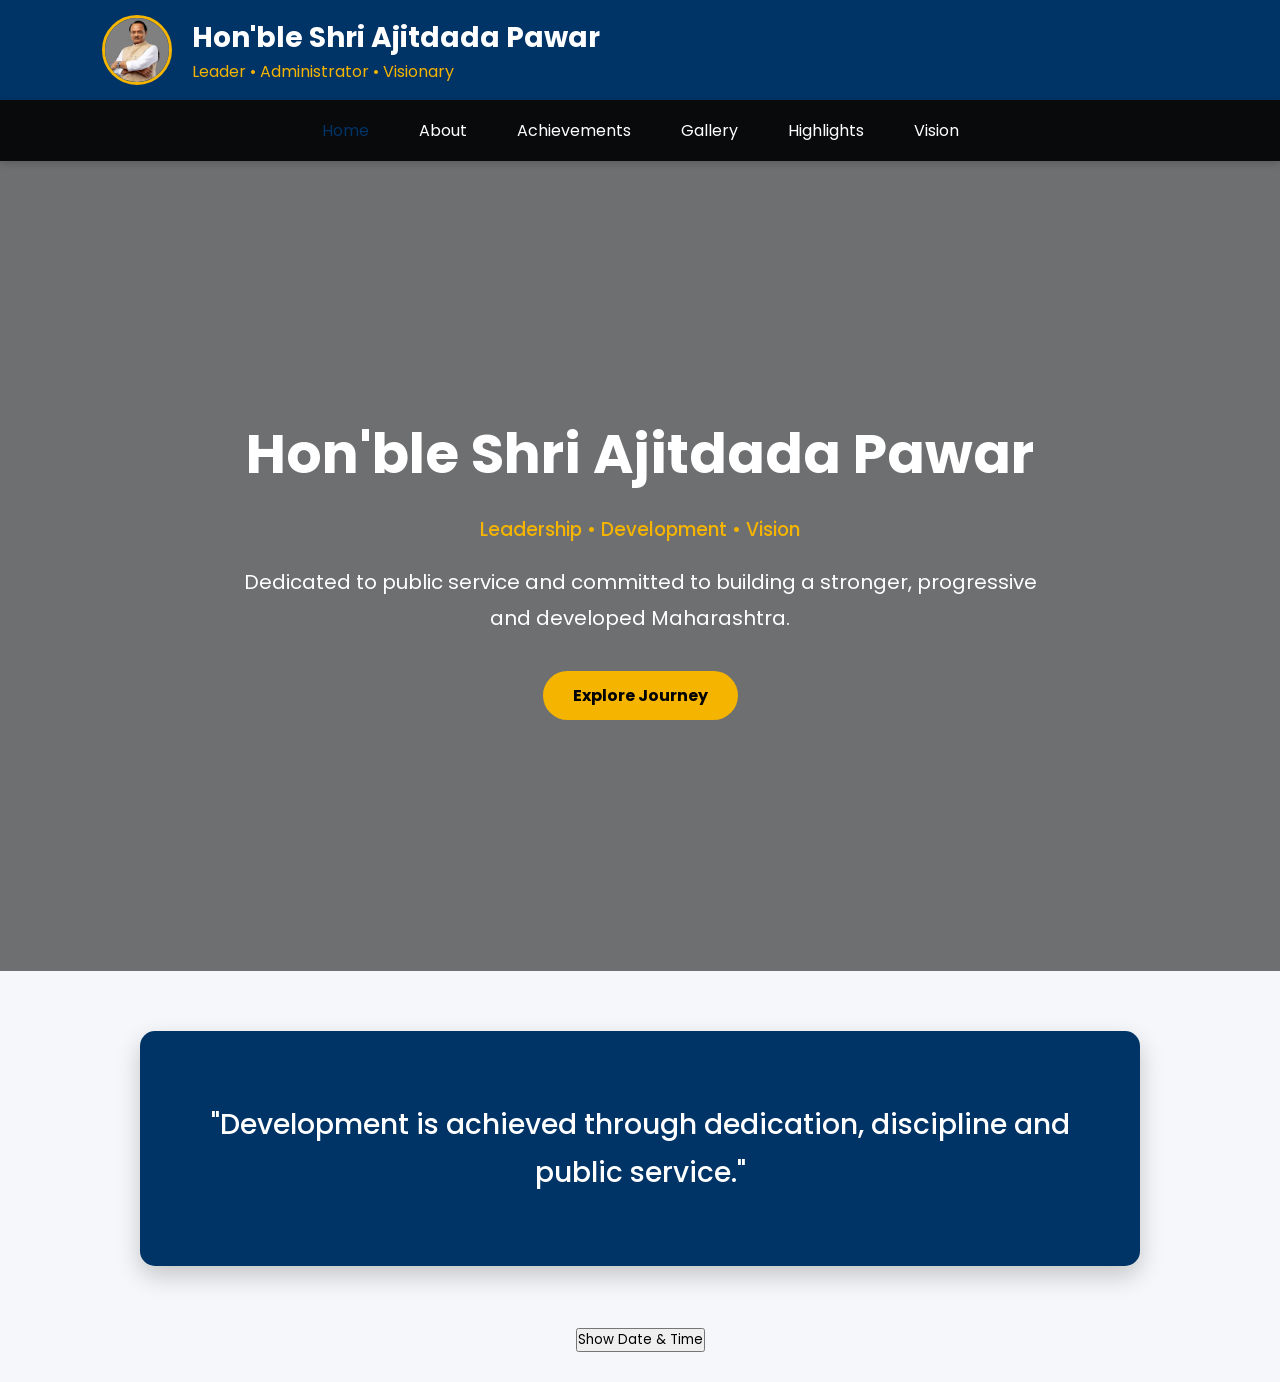
==== index.html @ 06e0a996 "Add files via upload" ====
<!DOCTYPE html>
<html lang="en">
<head>
<meta charset="UTF-8">
<meta name="viewport" content="width=device-width, initial-scale=1.0">
<title>Hon'ble Shri Ajitdada Pawar</title>

<link rel="stylesheet" href="style.css">

<link href="https://fonts.googleapis.com/css2?family=Poppins:wght@300;400;500;600;700&display=swap" rel="stylesheet">

<link rel="stylesheet"
href="https://cdnjs.cloudflare.com/ajax/libs/font-awesome/6.5.2/css/all.min.css">

</head>
<body>

<!-- Loader -->

<div id="loader">
<div class="spinner"></div>
</div>

<!-- Progress Bar -->

<div id="progressBar"></div>

<!-- ================= HEADER ================= -->

<header>

<div class="top-header">

<div class="logo-section">

<img src="main.jpg" alt="Ajit Pawar" class="logo-img">

<div class="title">

<h2>Hon'ble Shri Ajitdada Pawar</h2>

<p>Leader • Administrator • Visionary</p>

</div>

</div>

</div>

<nav class="navbar">

<a href="index.html" class="active">Home</a>

<a href="about.html">About</a>


<a href="achievments.html">Achievements</a>

<a href="gallery.html">Gallery</a>

<a href="states.html">Highlights</a>


<a href="vision.html">Vision</a>

</nav>

</header>

<!-- ================= HERO ================= -->

<section class="hero" id="home">

<div class="overlay"></div>

<div class="hero-content">

<h1>Hon'ble Shri Ajitdada Pawar</h1>

<h3>Leadership • Development • Vision</h3>

<p>
Dedicated to public service and committed to building
a stronger, progressive and developed Maharashtra.
</p>

<a href="exp.html" class="btn">
Explore Journey
</a>

</div>

</section>
<script src="script.js"></script>
<section class="quote">

<h2 id="quote">
"Development is achieved through dedication, discipline and public service."
</h2>

</section>
<div style="text-align:center; margin:30px;">

<button onclick="showDate()">Show Date & Time</button>

</div>
</body>
</html>
---- style.css ----
/* ===========================
   INDEX PAGE CSS
=========================== */

*{
    margin:0;
    padding:0;
    box-sizing:border-box;
    font-family:'Poppins',sans-serif;
}

body{
    background:#f4f7fb;
    color:#333;
}


/* Progress Bar */

#progressBar{
    position:fixed;
    top:0;
    left:0;
    width:0%;
    height:5px;
    background:#f4b400;
    z-index:99999;
}

/* Header */

.top-header{
    background:#003366;
    color:#fff;
    padding:15px 8%;
}

.logo-section{
    display:flex;
    align-items:center;
}

.logo-img{
    width:70px;
    height:70px;
    border-radius:50%;
    object-fit:cover;
    border:3px solid #f4b400;
}

.title{
    margin-left:20px;
}

.title h2{
    font-size:28px;
}

.title p{
    color:#f4b400;
    font-size:16px;
}

/* Navigation */

.navbar{
    background:#090a0c;
    display:flex;
    justify-content:center;
    align-items:center;
    box-shadow:0 2px 8px rgba(0,0,0,.2);
}

.navbar a{
    color:#fff;
    text-decoration:none;
    padding:18px 25px;
    font-size:16px;
    transition:.3s;
}

.navbar a:hover,
.navbar .active{
    color:#003366;
}

/* Hero */

.hero{
    height:90vh;
    background:url("hero.jpg") center center/cover no-repeat;
    position:relative;
    display:flex;
    justify-content:center;
    align-items:center;
    text-align:center;
}

.overlay{
    position:absolute;
    width:100%;
    height:100%;
    background:rgba(0,0,0,.55);
}

.hero-content{
    position:relative;
    z-index:1;
    color:white;
    width:90%;
    max-width:800px;
}

.hero-content h1{
    font-size:55px;
    margin-bottom:20px;
}

.hero-content h3{
    color:#f4b400;
    margin-bottom:20px;
    font-weight:500;
}

.hero-content p{
    font-size:20px;
    line-height:1.8;
    margin-bottom:35px;
}

/* Button */

.btn{
    display:inline-block;
    padding:15px 35px;
    background:#f4b400;
    color:#003366;
    text-decoration:none;
    font-weight:bold;
    border-radius:40px;
    transition:.3s;
}

.btn:hover{
    background:white;
    transform:translateY(-5px);
}

/* Quick Highlights */

.highlights{
    width:90%;
    max-width:1200px;
    margin:70px auto;
    display:grid;
    grid-template-columns:repeat(auto-fit,minmax(250px,1fr));
    gap:25px;
}

.card{
    background:white;
    padding:30px;
    text-align:center;
    border-radius:12px;
    box-shadow:0 5px 15px rgba(0,0,0,.08);
    transition:.3s;
}

.card:hover{
    transform:translateY(-8px);
}

.card i{
    font-size:40px;
    color:#003366;
}

.card h3{
    color:#003366;
}


/* Responsive */

@media(max-width:768px){

.logo-section{
    flex-direction:column;
    text-align:center;
}

.logo-img{
    margin-bottom:10px;
}

.title{
    margin-left:0;
}

.title h2{
    font-size:22px;
}

.navbar{
    flex-wrap:wrap;
}

.navbar a{
    width:100%;
    text-align:center;
}

.hero-content h1{
    font-size:35px;
}

.hero-content h3{
    font-size:22px;
}

.hero-content p{
    font-size:16px;
}

.btn{
    padding:12px 25px;
}

}
/* ===============================
   PROFESSIONAL ABOUT CARDS
=================================*/

.about-info{
    flex:2;
}

/* Main Card */

.info-card{
    background:#c4bdba;
    border-radius:15px;
    padding:28px;
    margin-bottom:25px;
    border-left:6px solid #f4b400;
    box-shadow:0 8px 20px rgba(0,0,0,0.08);
    transition:0.4s ease;
}


/* Heading */

.info-card h2{
    color:#003366;
    font-size:28px;
    margin-bottom:18px;
    display:flex;
    align-items:center;
    border-bottom:2px solid #f4b400;
    padding-bottom:10px;
}


/* Paragraph */

.info-card p{
    font-size:16px;
    line-height:1.9;
    color:#080202;
    text-align:justify;
}

/* List */

.info-card ul{
    list-style:none;
    padding:0;
    margin-top:15px;
}

.info-card ul li{
    background:#f7f9fc;
    margin-bottom:12px;
    padding:15px;
    border-left:5px solid #003366;
    border-radius:8px;
    transition:.3s;
    font-size:16px;
    color:#444;
}

.info-card ul li:hover{
    background:#003366;
    color:white;
    transform:translateX(8px);
}

/* Quote Card */

.quote{
    width:90%;
    max-width:1000px;
    margin:60px auto;
    background:linear-gradient(135deg,#003366,#00509d);
    color:rgb(32, 51, 175);
    padding:50px;
    border-radius:15px;
    text-align:center;
    box-shadow:0 10px 25px rgba(0,0,0,.2);
}

.quote h2{
    font-size:28px;
    font-weight:500;
    line-height:1.7;
}

/* Responsive */

@media(max-width:768px){

.info-card{
    padding:20px;
}

.info-card h2{
    font-size:22px;
}

.info-card p{
    font-size:15px;
}

.info-card ul li{
    font-size:15px;
}

.quote{
    padding:30px 20px;
}

.quote h2{
    font-size:22px;
}

}

/* ===================== */
/* ACHIEVEMENTS PAGE */
/* ===================== */

.achievement-section{
    display:grid;
    grid-template-columns:repeat(auto-fit,minmax(300px,1fr));
    gap:30px;
    padding:60px 8%;
    background:#08121f;
}

.achievement-card{
    background:#102542;
    padding:35px;
    border-radius:12px;
    text-align:center;
    transition:.3s;
    box-shadow:0 5px 15px rgba(0,0,0,.3);
}

.achievement-card:hover{
    transform:translateY(-10px);
    background:#163b6d;
}

.achievement-card i{
    font-size:55px;
    color:#f4b400;
    margin-bottom:20px;
}

.achievement-card h2{
    color:white;
    margin-bottom:15px;
}

.achievement-card p{
    color:#ddd;
    line-height:1.8;
}
/* ========================= */
/* GALLERY PAGE */
/* ========================= */

.gallery-page{
    display:grid;
    grid-template-columns:repeat(auto-fit,minmax(300px,1fr));
    gap:25px;
    padding:60px 8%;
    background:#08121f;
}

.gallery-card{
    overflow:hidden;
    border-radius:12px;
    box-shadow:0 5px 15px rgba(0,0,0,0.3);
    transition:.3s;
}

.gallery-card img{
    width:100%;
    height:280px;
    object-fit:cover;
    display:block;
    transition:.4s;
}

.gallery-card:hover img{
    transform:scale(1.08);
}

.gallery-card:hover{
    box-shadow:0 8px 25px rgba(244,180,0,.4);
}

@media(max-width:768px){

.gallery-page{
    padding:40px 20px;
}

.gallery-card img{
    height:220px;
}

}
/* ========================= */
/* VISION PAGE */
/* ========================= */

.vision-page{
    display:grid;
    grid-template-columns:repeat(auto-fit,minmax(280px,1fr));
    gap:30px;
    padding:60px 8%;
}

.vision-box{
    background:#102542;
    padding:35px;
    text-align:center;
    border-radius:12px;
    transition:.3s;
    box-shadow:0 5px 15px rgba(0,0,0,.3);
}

.vision-box:hover{
    transform:translateY(-10px);
    background:#163b6d;
}

.vision-box i{
    font-size:55px;
    color:#f4b400;
    margin-bottom:20px;
}

.vision-box h2{
    margin-bottom:15px;
}

.vision-box p{
    color:#ddd;
    line-height:1.7;
}

.quote{
    background:#003366;
    color:white;
    text-align:center;
    padding:70px 20px;
}

.quote h2{
    max-width:900px;
    margin:auto;
    font-weight:500;
}
/* =======================
   HIGHLIGHTS PAGE
======================= */

.highlight-container{
    display:grid;
    grid-template-columns:repeat(auto-fit,minmax(280px,1fr));
    gap:30px;
    padding:60px 8%;
    background:#08121f;
}

.highlight-card{
    background:#102542;
    border-radius:12px;
    padding:30px;
    text-align:center;
    transition:0.3s;
    box-shadow:0 5px 15px rgba(0,0,0,0.3);
}

.highlight-card:hover{
    transform:translateY(-8px);
    background:#163b6d;
}

.highlight-card i{
    font-size:55px;
    color:#f4b400;
    margin-bottom:20px;
}

.highlight-card h2{
    color:#fff;
    margin-bottom:15px;
}

.highlight-card p{
    color:#ddd;
    line-height:1.7;
}
/* =========================
   JOURNEY PAGE
========================= */

body{
    margin:0;
    font-family:'Poppins',sans-serif;
    background:#f4f4f4;
}

/* Banner */

.page-banner{
    margin-top:100px;
    background:#003366;
    color:white;
    text-align:center;
    padding:50px 20px;
}

.page-banner h1{
    font-size:42px;
    margin-bottom:10px;
}

.page-banner p{
    font-size:18px;
}

/* Timeline */

.timeline{
    width:80%;
    margin:50px auto;
    position:relative;
}

.timeline::before{
    content:"";
    position:absolute;
    left:25px;
    top:0;
    width:4px;
    height:100%;
    background:#f4b400;
}

.event{
    position:relative;
    background:white;
    margin-bottom:30px;
    margin-left:60px;
    padding:20px;
    border-radius:10px;
    box-shadow:0 4px 10px rgba(0,0,0,0.2);
}

.event::before{
    content:"";
    position:absolute;
    width:18px;
    height:18px;
    background:#f4b400;
    border-radius:50%;
    left:-44px;
    top:25px;
}

.event h3{
    color:#003366;
    margin-bottom:10px;
}

.event p{
    color:#555;
    line-height:1.7;
}

/* Button */

.btn{
    display:inline-block;
    background:#f4b400;
    color:black;
    padding:12px 30px;
    text-decoration:none;
    border-radius:30px;
    font-weight:bold;
    transition:0.3s;
}

.btn:hover{
    background:#003366;
    color:white;
}

/* Footer */

footer{
    background:#003366;
    color:white;
    text-align:center;
    padding:20px;
    margin-top:40px;
}

/* Responsive */

@media(max-width:768px){

.timeline{
    width:90%;
}

.timeline::before{
    left:15px;
}

.event{
    margin-left:40px;
}

.event::before{
    left:-34px;
}

.page-banner h1{
    font-size:30px;
}

}
body{
    margin:0;
    font-family:'Poppins',sans-serif;
    background:#f5f7fa;
}

.journey-banner{
    background:#003366;
    color:white;
    text-align:center;
    padding:70px 20px;
}

.journey-banner h1{
    font-size:45px;
    margin-bottom:10px;
}

.journey-banner p{
    font-size:18px;
}

.timeline{
    width:90%;
    max-width:1000px;
    margin:50px auto;
}

.timeline h2{
    text-align:center;
    color:#003366;
    margin-bottom:40px;
}

.container{
    margin-bottom:25px;
}

.content{
    display:flex;
    align-items:center;
    background:#fff;
    border-left:6px solid #f4b400;
    border-radius:12px;
    padding:25px;
    border:1px solid #ddd;
}

.icon-box{
    width:80px;
    height:80px;
    min-width:80px;
    background:#eef3ff;
    border-radius:12px;
    display:flex;
    justify-content:center;
    align-items:center;
    margin-right:20px;
}

.icon-box i{
    font-size:35px;
    color:#003366;
}

.text-box h3{
    color:#003366;
    margin-bottom:10px;
}

.text-box p{
    color:#555;
    line-height:1.7;
}

.journey-quote{
    background:#003366;
    color:white;
    text-align:center;
    padding:50px;
    margin-top:50px;
}

@media(max-width:768px){

.content{
    flex-direction:column;
    text-align:center;
}

.icon-box{
    margin-right:0;
    margin-bottom:20px;
}

}
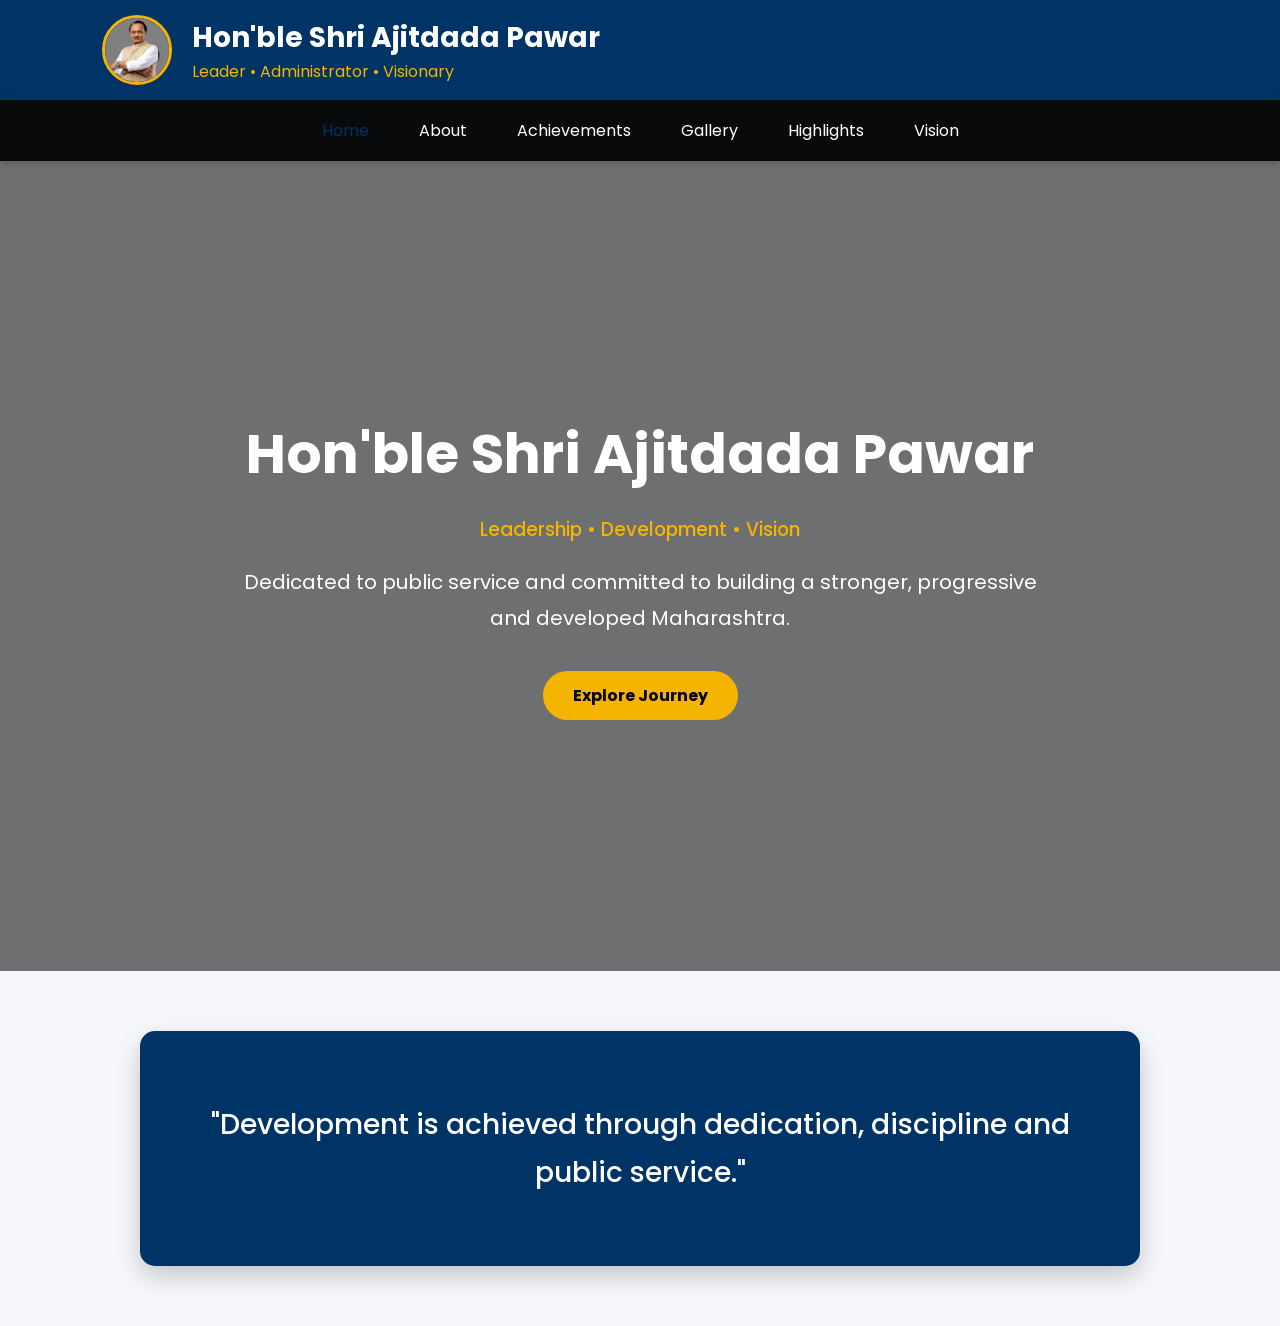
==== commit b2c2f258: "Update index.html" ====
--- a/index.html
+++ b/index.html
@@ -99,10 +99,5 @@
 </h2>
 
 </section>
-<div style="text-align:center; margin:30px;">
-
-<button onclick="showDate()">Show Date & Time</button>
-
-</div>
 </body>
-</html>+</html>
